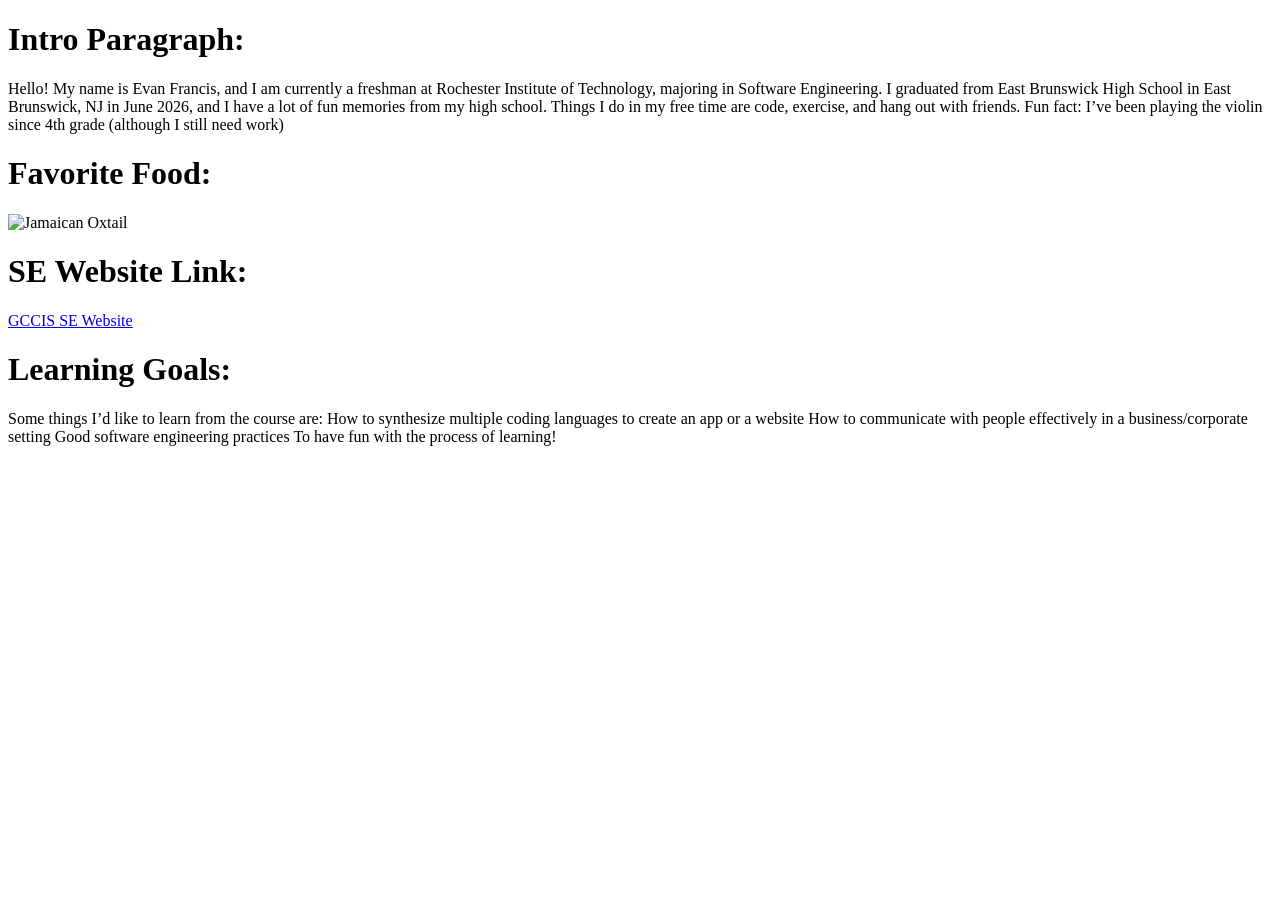
==== about_me.html @ d40eab6f "Add about_me.html with personal introduction and goals" ====
<!DOCTYPE html>
<html lang="en">
<head>
    <meta charset="UTF-8">
    <title>About Me</title>
</head>
<body>
    <h1>Intro Paragraph: </h1>
    <p>Hello! My name is Evan Francis, and I am currently a freshman at Rochester Institute of Technology, majoring in Software Engineering. 
      I graduated from East Brunswick High School in East Brunswick, NJ in June 2026, and I have a lot of fun memories from my high school. 
      Things I do in my free time are code, exercise, and hang out with friends. 
      Fun fact: I’ve been playing the violin since 4th grade (although I still need work)
    </p>
  
    <h1> Favorite Food: </h1>
    <img src = "https://cookingwithclaudy.com/wp-content/uploads/2024/04/20240404_172141.jpg" alt = "Jamaican Oxtail">
  
    <h1> SE Website Link: </h1>
    <a href = "https://www.rit.edu/computing/department-software-engineering">GCCIS SE Website</a>
  
    <h1> Learning Goals: </h1>
    <p>Some things I’d like to learn from the course are:
        How to synthesize multiple coding languages to create an app or a website
        How to communicate with people effectively in a business/corporate setting
        Good software engineering practices
        To have fun with the process of learning!
    </p>
</body>
</html>
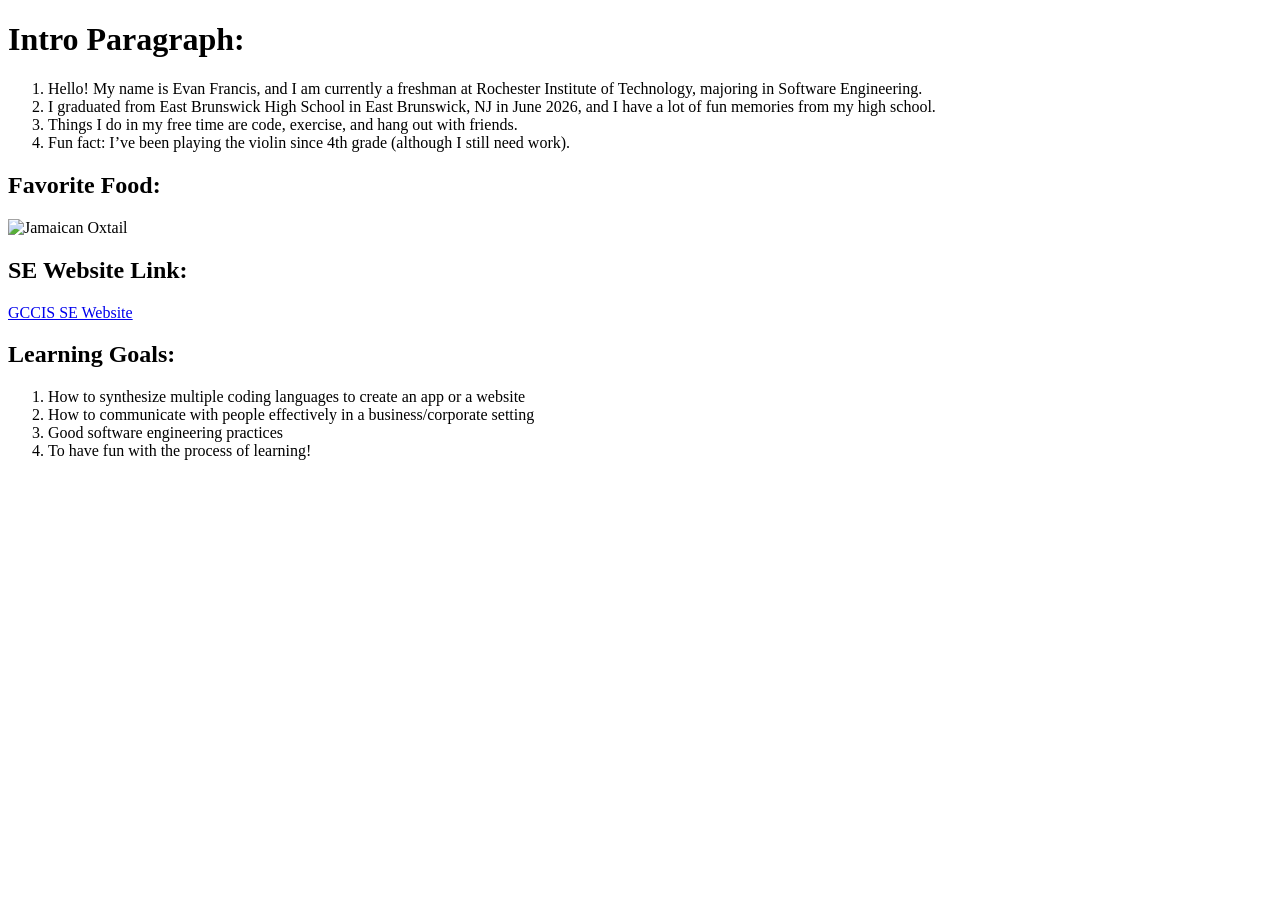
==== commit a08c3e8a: "Convert paragraphs to lists for better structure" ====
--- a/about_me.html
+++ b/about_me.html
@@ -6,24 +6,25 @@
 </head>
 <body>
     <h1>Intro Paragraph: </h1>
-    <p>Hello! My name is Evan Francis, and I am currently a freshman at Rochester Institute of Technology, majoring in Software Engineering. 
-      I graduated from East Brunswick High School in East Brunswick, NJ in June 2026, and I have a lot of fun memories from my high school. 
-      Things I do in my free time are code, exercise, and hang out with friends. 
-      Fun fact: I’ve been playing the violin since 4th grade (although I still need work)
-    </p>
+    <ol>
+        <li>Hello! My name is Evan Francis, and I am currently a freshman at Rochester Institute of Technology, majoring in Software Engineering.</li> 
+        <li>I graduated from East Brunswick High School in East Brunswick, NJ in June 2026, and I have a lot of fun memories from my high school.</li>
+        <li>Things I do in my free time are code, exercise, and hang out with friends. </li>
+        <li>Fun fact: I’ve been playing the violin since 4th grade (although I still need work).</li>
+    </ol>
   
-    <h1> Favorite Food: </h1>
-    <img src = "https://cookingwithclaudy.com/wp-content/uploads/2024/04/20240404_172141.jpg" alt = "Jamaican Oxtail">
+    <h2> Favorite Food: </h2>
+    <img src="https://cookingwithclaudy.com/wp-content/uploads/2024/04/20240404_172141.jpg" alt="Jamaican Oxtail">
   
-    <h1> SE Website Link: </h1>
-    <a href = "https://www.rit.edu/computing/department-software-engineering">GCCIS SE Website</a>
+    <h2> SE Website Link: </h2>
+    <a href="https://www.rit.edu/computing/department-software-engineering">GCCIS SE Website</a>
   
-    <h1> Learning Goals: </h1>
-    <p>Some things I’d like to learn from the course are:
-        How to synthesize multiple coding languages to create an app or a website
-        How to communicate with people effectively in a business/corporate setting
-        Good software engineering practices
-        To have fun with the process of learning!
-    </p>
+    <h2> Learning Goals: </h2>
+    <ol>
+        <li>How to synthesize multiple coding languages to create an app or a website</li>
+        <li>How to communicate with people effectively in a business/corporate setting</li>
+        <li>Good software engineering practices</li>
+        <li>To have fun with the process of learning!</li>
+    </ol>
 </body>
 </html>
